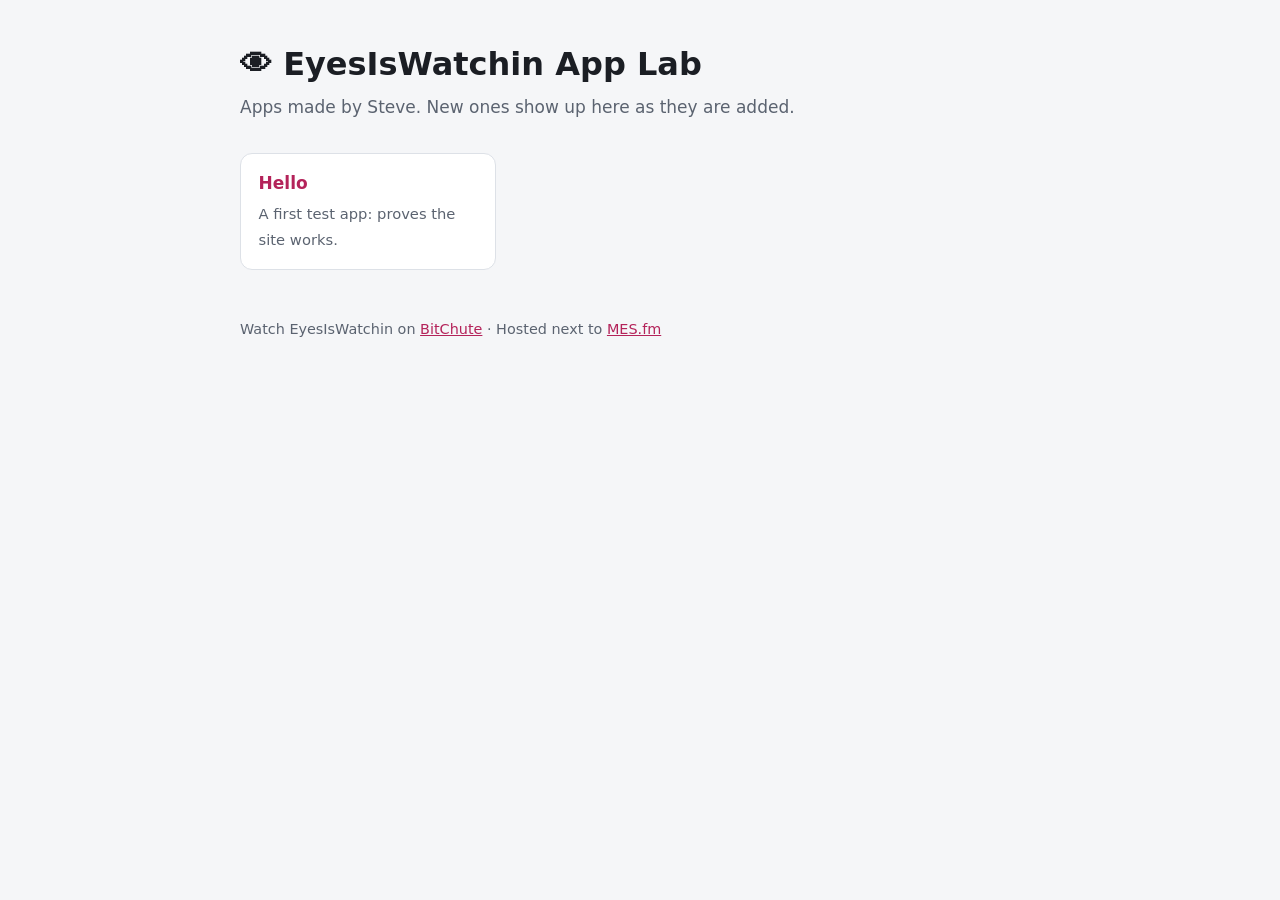
==== index.html @ 0ec90a96 "Create index.html" ====
<!doctype html>
<html lang="en">
<head>
<meta charset="utf-8">
<meta name="viewport" content="width=device-width, initial-scale=1">
<title>EyesIsWatchin App Lab</title>
<meta name="description" content="Apps made by Steve of the EyesIsWatchin channel.">
<style>
:root{--bg:#f5f6f8;--card:#fff;--fg:#1b1e24;--muted:#5b6370;--accent:#b4235a;--line:#dde1e7}
@media (prefers-color-scheme:dark){:root{--bg:#121418;--card:#1c2027;--fg:#e9ecf1;--muted:#a3abb8;--accent:#f07aa6;--line:#2c323c}}
*{box-sizing:border-box}body{margin:0;background:var(--bg);color:var(--fg);font:17px/1.55 system-ui,-apple-system,Segoe UI,Roboto,sans-serif}
main{max-width:52rem;margin:0 auto;padding:2.5rem 1rem 3rem}
h1{font-size:2rem;margin:0 0 .3rem}p.lead{color:var(--muted);margin:0 0 2rem}
.grid{display:grid;grid-template-columns:repeat(auto-fill,minmax(14rem,1fr));gap:1rem}
.card{display:block;background:var(--card);border:1px solid var(--line);border-radius:12px;padding:1rem 1.1rem;color:inherit;text-decoration:none}
.card:hover{border-color:var(--accent)}.card b{display:block;color:var(--accent);margin-bottom:.25rem}.card span{color:var(--muted);font-size:.92rem}
footer{margin-top:3rem;color:var(--muted);font-size:.9rem}footer a{color:var(--accent)}
</style>
</head>
<body>
<main>
<h1>👁 EyesIsWatchin App Lab</h1>
<p class="lead">Apps made by Steve. New ones show up here as they are added.</p>
<div class="grid">
<!-- APPS: add one <a class="card"> per app, newest first -->
<a class="card" href="/hello/"><b>Hello</b><span>A first test app: proves the site works.</span></a>
</div>
<footer>Watch EyesIsWatchin on <a href="https://www.bitchute.com/channel/LzzSQpmQ4HUK/" rel="noopener">BitChute</a> · Hosted next to <a href="https://mes.fm">MES.fm</a></footer>
</main>
</body>
</html>
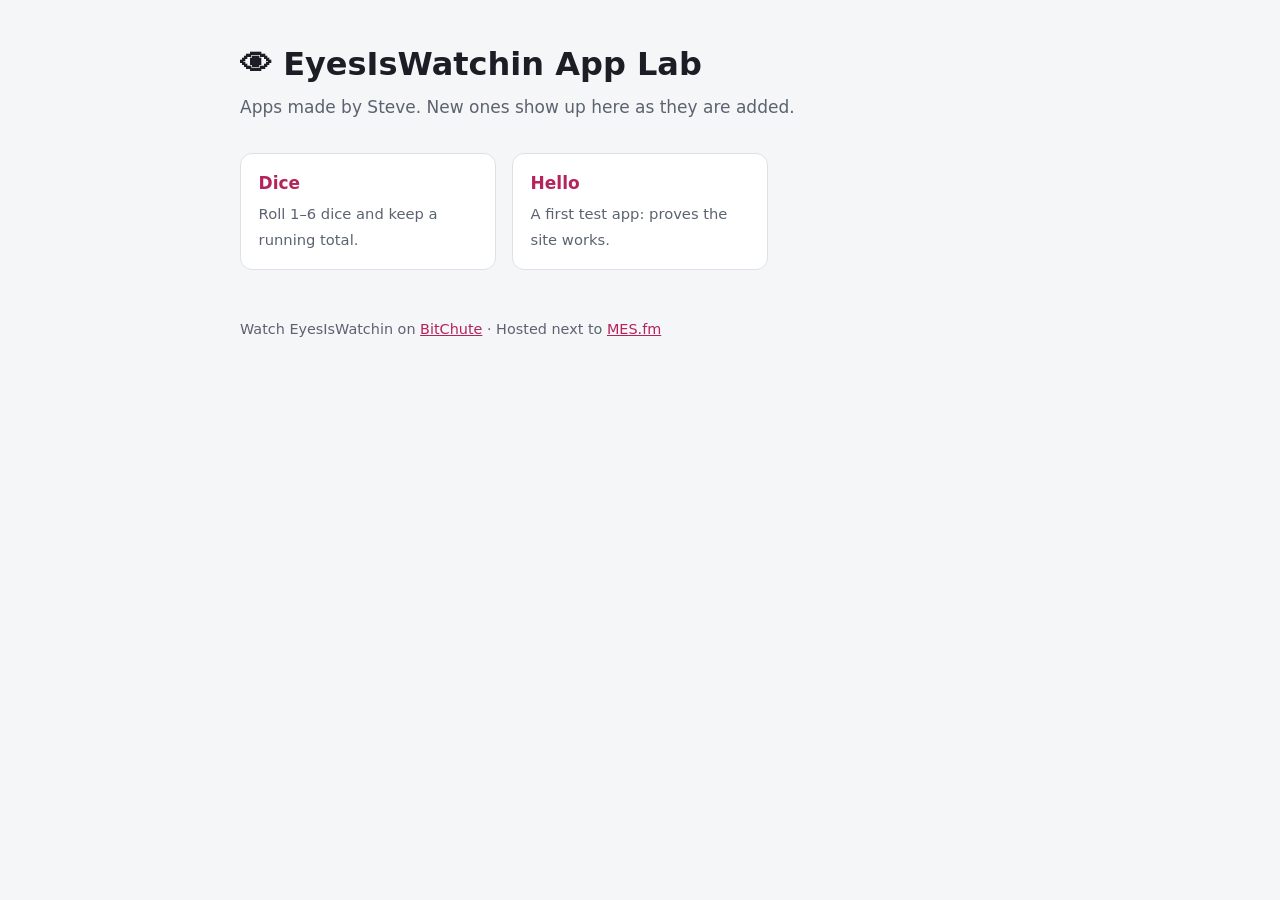
==== commit abb7ceb8: "Add dice roller app and card to apps list" ====
--- a/index.html
+++ b/index.html
@@ -23,6 +23,7 @@
 <p class="lead">Apps made by Steve. New ones show up here as they are added.</p>
 <div class="grid">
 <!-- APPS: add one <a class="card"> per app, newest first -->
+<a class="card" href="/dice/"><b>Dice</b><span>Roll 1–6 dice and keep a running total.</span></a>
 <a class="card" href="/hello/"><b>Hello</b><span>A first test app: proves the site works.</span></a>
 </div>
 <footer>Watch EyesIsWatchin on <a href="https://www.bitchute.com/channel/LzzSQpmQ4HUK/" rel="noopener">BitChute</a> · Hosted next to <a href="https://mes.fm">MES.fm</a></footer>
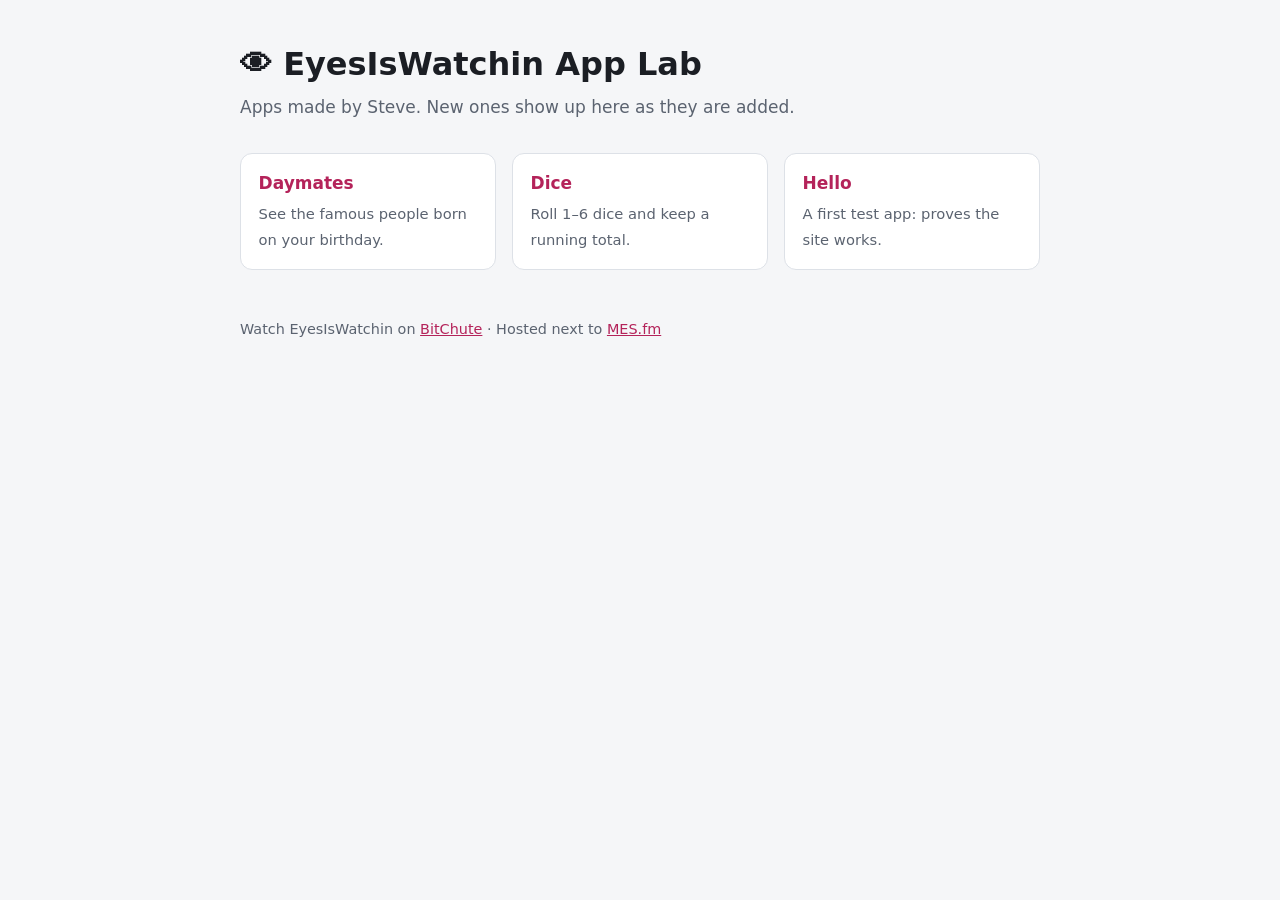
==== commit a31ef804: "Add Daymates to the app lab. A birthday page that lines your date up with famous people born the sam" ====
--- a/index.html
+++ b/index.html
@@ -23,6 +23,7 @@
 <p class="lead">Apps made by Steve. New ones show up here as they are added.</p>
 <div class="grid">
 <!-- APPS: add one <a class="card"> per app, newest first -->
+<a class="card" href="/daymates/"><b>Daymates</b><span>See the famous people born on your birthday.</span></a>
 <a class="card" href="/dice/"><b>Dice</b><span>Roll 1–6 dice and keep a running total.</span></a>
 <a class="card" href="/hello/"><b>Hello</b><span>A first test app: proves the site works.</span></a>
 </div>
